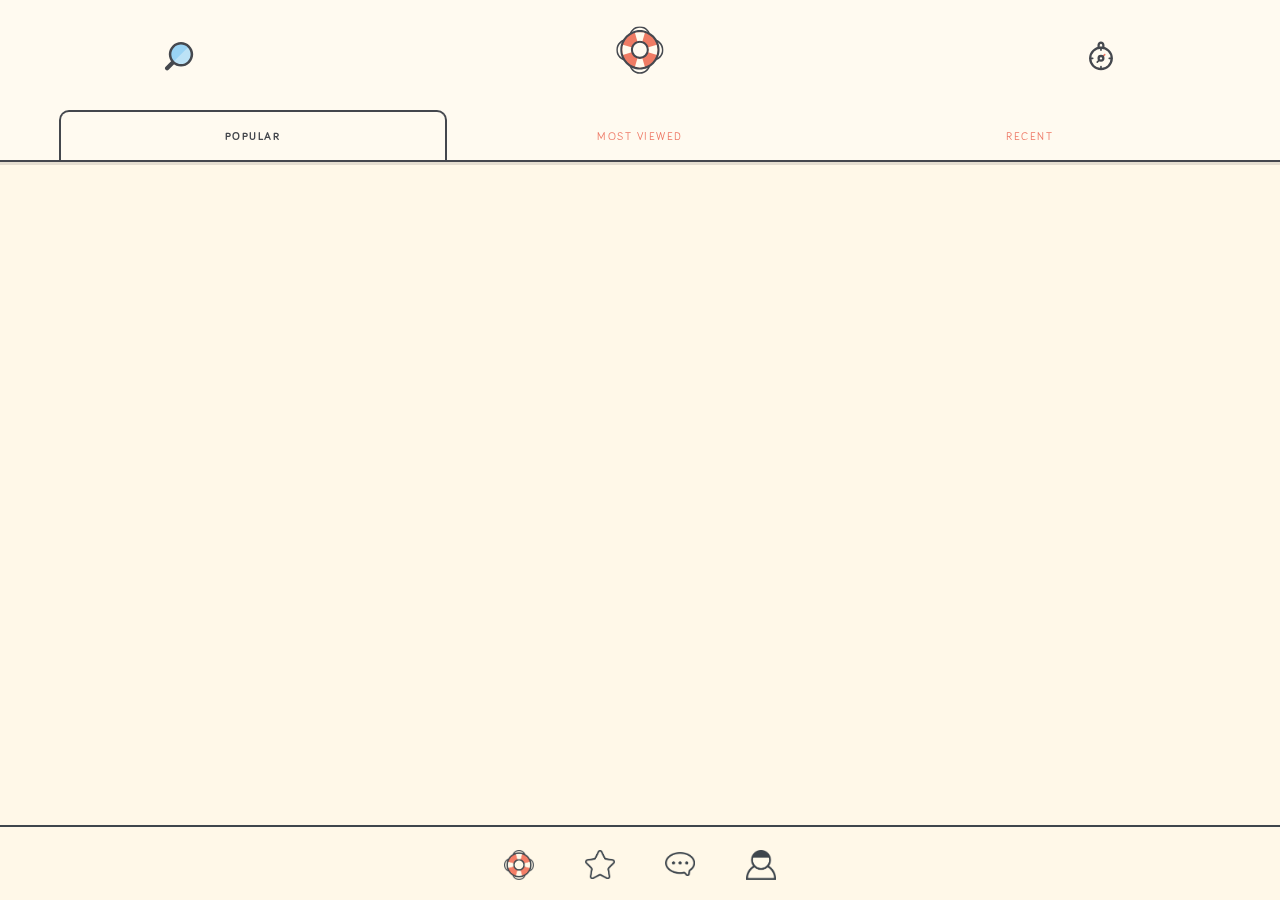
==== index.html @ 7cb40a80 "all" ====
<html>
    
    <head>
        <meta charset="utf-8">
        <meta http-equiv="X-UA-Compatible" content="IE=edge,chrome=1">
        <meta name="viewport" content="width=device-width, initial-scale=1">
        <meta name="apple-mobile-web-app-capable" content="yes">
        <meta name="mobile-web-app-capable" content="yes">
        <meta name="theme-color" content="#F9EACD">
        <title>SOSJobs - Home</title>
        <link rel="stylesheet" href="css/main.css">
        <link rel="stylesheet" href="css/index.css">
        <script src="http://code.jquery.com/jquery-1.11.2.min.js"></script>
        <script type="text/javascript">$(document).bind("mobileinit", function(){$.extend(  $.mobile , {autoInitializePage: false})});</script>
        <script src="http://code.jquery.com/mobile/1.4.5/jquery.mobile-1.4.5.min.js"></script>
        <script language="JavaScript" type="text/javascript" src="js/app.js"></script>
        <script language="JavaScript" type="text/javascript" src="js/home.js"></script>
        <link rel="icon" 
      type="image/png" 
      href="pics/logo.png">
        
    </head>
    <body>
        
        <header id="main_head">
            
            <nav class="main">

                <ul>
                    <li><a href=""><img src="pics/find.svg"></li>
                    <li><a href=""><img src="pics/logo.svg"></a></li>
                    <li><a href=""><img src="pics/compass.svg"></a>
                        <ul class="dropdown">
                            <li><a href="">Radius</a></li>
                            <li><a href="">Categorie</a></li>
                            <li><a href="">Bedrijf</a></li>
                        </ul>
                    </li>
                </ul>
            </nav>
            

            <nav class="tabs">
                    <ul>
                        <li><a href="" class="selected">POPULAR</a></li>
                        <li><a href="">MOST VIEWED</a></li>
                        <li><a href="">RECENT</a></li>
                    </ul>
            </nav>
        </header>
        
        
        
        <article class="feed">

            <form id="favourite_form" action="http://rachouanrejeb.be/sosjobs/api/insertFavourite" method="post">
                <input type="number" class="hide" name="vacancy_id" id="vacancy_id" value="0"/>
                <input type="number" class="hide" name="student_id" id="student_id" value="0"/>
            </form>

            <!--<section>

                <header class="red">
                    <a href="" class="info" id="1">
                        <img src="https://d13yacurqjgara.cloudfront.net/users/180760/avatars/normal/TEC---Dribble-Avatar-Red-01.png">
                        <div>
                            <h1>INTERACTIVE DESIGNER</h1>
                            <h2>London, UK</h2>
                        </div>
                        <span class="detail"></span>
                    </a>
                </header>

                <aside>
                    <header class="hide"><h1>vacancie options</h1></header>
                    <nav>
                        <header class="hide"><h1>vacancie navigation</h1></header>
                        <ul>
                            <li class="fav" id="1"><span class="hide">favorite</span></li>
                            <li class="share"><span class="hide">>share</span></li>
                            <li><span>APPLY</span></li>
                            <li class="delete"><span class="hide">>delete</span></li>
                        </ul>
                    </nav>
                    
                </aside>
                
            </section>
        
            <section>

                <header class="red">
                    <a href="" class="info">
                        <img src="https://d13yacurqjgara.cloudfront.net/users/761348/avatars/normal/879463c21f43696a38c83a2e29034b0e.png?1424166156">
                        <div>
                            <h1>INTERACTIVE DESIGNER</h1>
                            <h2>London, UK</h2>
                        </div>
                        <span class="detail"></span>
                    </a>
                </header>

                <aside>
                    <header class="hide"><h1>vacancie options</h1></header>
                    <nav>
                        <header class="hide"><h1>vacancie navigation</h1></header>
                        <ul>
                            <li class="fav"><span class="hide">favorite</span></li>
                            <li class="share"><span class="hide">>share</span></li>
                            <li><span>APPLY</span></li>
                            <li class="delete"><span class="hide">>delete</span></li>
                        </ul>
                    </nav>
                    
                </aside>
                
            </section>
        
            <section>

                <header class="red">
                    <a href="" class="info">
                        <img src="https://d13yacurqjgara.cloudfront.net/users/761348/avatars/normal/879463c21f43696a38c83a2e29034b0e.png?1424166156">
                        <div>
                            <h1>INTERACTIVE DESIGNER</h1>
                            <h2>London, UK</h2>
                        </div>
                        <span class="detail"></span>
                    </a>
                </header>

                <aside>
                    <header class="hide"><h1>vacancie options</h1></header>
                    <nav>
                        <header class="hide"><h1>vacancie navigation</h1></header>
                        <ul>
                            <li class="fav"><span class="hide">favorite</span></li>
                            <li class="share"><span class="hide">>share</span></li>
                            <li><span>APPLY</span></li>
                            <li class="delete"><span class="hide">>delete</span></li>
                        </ul>
                    </nav>
                    
                </aside>
                
            </section>
        

            <section>

                <header class="red">
                    <a href="" class="info">
                        <img src="https://d13yacurqjgara.cloudfront.net/users/761348/avatars/normal/879463c21f43696a38c83a2e29034b0e.png?1424166156">
                        <div>
                            <h1>INTERACTIVE DESIGNER</h1>
                            <h2>London, UK</h2>
                        </div>
                        <span class="detail"></span>
                    </a>
                </header>

                <aside>
                    <header class="hide"><h1>vacancie options</h1></header>
                    <nav>
                        <header class="hide"><h1>vacancie navigation</h1></header>
                        <ul>
                            <li class="fav"><span class="hide">favorite</span></li>
                            <li class="share"><span class="hide">>share</span></li>
                            <li><span>APPLY</span></li>
                            <li class="delete"><span class="hide">>delete</span></li>
                        </ul>
                    </nav>
                    
                </aside>
                
            </section>
        

            <section>

                <header class="red">
                    <a href="" class="info">
                        <img src="https://d13yacurqjgara.cloudfront.net/users/761348/avatars/normal/879463c21f43696a38c83a2e29034b0e.png?1424166156">
                        <div>
                            <h1>INTERACTIVE DESIGNER</h1>
                            <h2>London, UK</h2>
                        </div>
                        <span class="detail"></span>
                    </a>
                </header>

                <aside>
                    <header class="hide"><h1>vacancie options</h1></header>
                    <nav>
                        <header class="hide"><h1>vacancie navigation</h1></header>
                        <ul>
                            <li class="fav"><span class="hide">favorite</span></li>
                            <li class="share"><span class="hide">>share</span></li>
                            <li><span>APPLY</span></li>
                            <li class="delete"><span class="hide">>delete</span></li>
                        </ul>
                    </nav>
                    
                </aside>
                
            </section>


             <section>

                <header class="red">
                    <a href="" class="info">
                        <img src="https://d13yacurqjgara.cloudfront.net/users/761348/avatars/normal/879463c21f43696a38c83a2e29034b0e.png?1424166156">
                        <div>
                            <h1>INTERACTIVE DESIGNER</h1>
                            <h2>London, UK</h2>
                        </div>
                        <span class="detail"></span>
                    </a>
                </header>

                <aside>
                    <header class="hide"><h1>vacancie options</h1></header>
                    <nav>
                        <header class="hide"><h1>vacancie navigation</h1></header>
                        <ul>
                            <li class="fav"><span class="hide">favorite</span></li>
                            <li class="share"><span class="hide">>share</span></li>
                            <li><span>APPLY</span></li>
                            <li class="delete"><span class="hide">>delete</span></li>
                        </ul>
                    </nav>
                    
                </aside>
                
            </section>
        
            <section>

                <header class="red">
                    <a href="" class="info">
                        <img src="https://d13yacurqjgara.cloudfront.net/users/761348/avatars/normal/879463c21f43696a38c83a2e29034b0e.png?1424166156">
                        <div>
                            <h1>INTERACTIVE DESIGNER</h1>
                            <h2>London, UK</h2>
                        </div>
                        <span class="detail"></span>
                    </a>
                </header>

                <aside>
                    <header class="hide"><h1>vacancie options</h1></header>
                    <nav>
                        <header class="hide"><h1>vacancie navigation</h1></header>
                        <ul>
                            <li class="fav"><span class="hide">favorite</span></li>
                            <li class="share"><span class="hide">>share</span></li>
                            <li><span>APPLY</span></li>
                            <li class="delete"><span class="hide">>delete</span></li>
                        </ul>
                    </nav>
                    
                </aside>
                
            </section>
        
            <section>

                <header class="red">
                    <a href="" class="info">
                        <img src="https://d13yacurqjgara.cloudfront.net/users/761348/avatars/normal/879463c21f43696a38c83a2e29034b0e.png?1424166156">
                        <div>
                            <h1>INTERACTIVE DESIGNER</h1>
                            <h2>London, UK</h2>
                        </div>
                        <span class="detail"></span>
                    </a>
                </header>

                <aside>
                    <header class="hide"><h1>vacancie options</h1></header>
                    <nav>
                        <header class="hide"><h1>vacancie navigation</h1></header>
                        <ul>
                            <li class="fav"><span class="hide">favorite</span></li>
                            <li class="share"><span class="hide">>share</span></li>
                            <li><span>APPLY</span></li>
                            <li class="delete"><span class="hide">>delete</span></li>
                        </ul>
                    </nav>
                    
                </aside>
                
            </section>
        

            <section>

                <header class="red">
                    <a href="" class="info">
                        <img src="https://d13yacurqjgara.cloudfront.net/users/761348/avatars/normal/879463c21f43696a38c83a2e29034b0e.png?1424166156">
                        <div>
                            <h1>INTERACTIVE DESIGNER</h1>
                            <h2>London, UK</h2>
                        </div>
                        <span class="detail"></span>
                    </a>
                </header>

                <aside>
                    <header class="hide"><h1>vacancie options</h1></header>
                    <nav>
                        <header class="hide"><h1>vacancie navigation</h1></header>
                        <ul>
                            <li class="fav"><span class="hide">favorite</span></li>
                            <li class="share"><span class="hide">>share</span></li>
                            <li><span>APPLY</span></li>
                            <li class="delete"><span class="hide">>delete</span></li>
                        </ul>
                    </nav>
                    
                </aside>
                
            </section>
        

            <section>

                <header class="red">
                    <a href="" class="info">
                        <img src="https://d13yacurqjgara.cloudfront.net/users/761348/avatars/normal/879463c21f43696a38c83a2e29034b0e.png?1424166156">
                        <div>
                            <h1>INTERACTIVE DESIGNER</h1>
                            <h2>London, UK</h2>
                        </div>
                        <span class="detail"></span>
                    </a>
                </header>

                <aside>
                    <header class="hide"><h1>vacancie options</h1></header>
                    <nav>
                        <header class="hide"><h1>vacancie navigation</h1></header>
                        <ul>
                            <li class="fav"><span class="hide">favorite</span></li>
                            <li class="share"><span class="hide">>share</span></li>
                            <li><span>APPLY</span></li>
                            <li class="delete"><span class="hide">>delete</span></li>
                        </ul>
                    </nav>
                    
                </aside>
                
            </section>-->
        
            
        
        </article>


        <article class="detail close">
            <header class="red">

                <h1><span class="back"></span><span class="job">INTERACTIVE DESIGNER</span></h1>
                <h2 class="bedrijf">PARLIAMENT</h2>
            
                <img src="https://d13yacurqjgara.cloudfront.net/users/761348/avatars/normal/879463c21f43696a38c83a2e29034b0e.png?1424166156" class="profielfoto">
                <div class="jobinfo">
                    <p class="locatie">PDX, USA</p>
                    <p class="soort">STUDENT JOB</p>
                </div>
        </header>
        
        <aside>
            <div class="info">
                <h1>THE LOW DOWN</h1>
                <p>We zoeken naar een goeie Interactive Designer die zichzelf wilt bewijzen en samen met de anderen
                    rond zich het beste werk mogelijk wilt leveren.</p>
            </div>
        
        
            <nav>
                <ul>
                    <li><a href=""><img src= "pics/phone.svg" class="phone"></img></a></li>
                    <li><a href=""><img src= "pics/world.svg" class="phone"></img></a></li>
                    <li><a href=""><img src= "pics/message.svg" class="phone"></img></a></li>
                </ul>
            </nav>
        </aside>
        </article>
          
            
        <footer>
            <nav>
                <ul>
                    <li><a href="index.html" class="home selected"></a></li>
                    <li><a href="favorites.html" class="favorieten"></a></li>
                    <li><a href="chat.html" class="chat"></a></li>
                    <li><a href="register.html" class="profiel"></a></li>
                </ul>
            </nav>
        </footer>
            
        
    </body>
</html>
---- css/main.css ----
/* KLEURENPALET

BACKGROUND: #FFFAF0
ROOD: #EE7966
GROEN: #82BD8B
ZWART: #3f464c

*/

*{
    margin: 0;
    padding: 0;
    -webkit-touch-callout:none;
    -webkit-user-select:none;
    -khtml-user-select:none;
    -moz-user-select:none;
    -ms-user-select:none;
    user-select:none;
    -webkit-tap-highlight-color:rgba(0,0,0,0);
}
.hide{
    display: none;
}
.color0{
    background-color: #EE7966;
}
.color1{
    background-color: #8AC9BA;
}
.color2{
    background-color: #75B588;
}
.color3{
    background-color: #F28B66;
}
.color4{
    background-color: #6197D0;
}
.color5{
    background-color: #9F72B7;
}
.color6{
    background-color: #E97696;
}
.color7{
    background-color: #E9BA76;
}
.color8{
    background-color: #D05472;
}
.color9{
    background-color: #5B996E;
}

header#main_head{
    position: fixed;
    width: 100%;
    background-color: #FFFAF0;
    left: 0;
    top: 0;

    -webkit-transition: all .2s ease-in-out;
    -moz-transition: all .2s ease-in-out;
    -ms-transition: all .2s ease-in-out;
    -o-transition: all .2s ease-in-out;
    transition: all .2s ease-in-out;

    -webkit-box-shadow: 0 3px 0 0 rgba(0,0,0,.1);
    box-shadow: 0 3px 0 0 rgba(0,0,0,.1);

}
header#main_head.close{
    top: -100;
}
header#main_head nav.main{
    width: 90%;
    padding: 0 5%; 
    height: 100px;

}
header#main_head nav.main ul{
    width: 100%;
    float: left;
    height: 75px;
    margin-top: 15px;
    text-align: center;
}
header#main_head nav.main ul li{

    display: block;
    float: left;
    width: 50%;
    padding: 0 5%;
    height: 75px;
    text-align: center;
    line-height: 75px;
}
header#main_head nav.main ul li:first-child{
    width: 10%;
    height: 50px;
    margin-top: 16px;
}
header#main_head nav.main ul li:last-child{
    width: 10%;
    height: 50px;
    margin-top: 16px;
}
header#main_head nav.main ul li a{
    display: block;
    width: 100%;
    height: 100%;
    text-align: center;
}
header#main_head nav.main ul li img{
    margin-top: 10px;
    height: 50px;
}
header#main_head nav.main ul li:first-child img{
    height: 30px;
}
header#main_head nav.main ul li:last-child img{
    height: 30px;
}

@font-face {
    font-family: "Bariol_Regular";
    src: url(../fonts/Bariol_Regular.otf);
    font-weight: normal;
}

@font-face {
    font-family: "Bariol_Bold";
    src: url(../fonts/Bariol-Bold.otf);
    font-weight: normal;
}

@font-face {
    font-family: "Bariol_Light";
    src: url(../fonts/Bariol-Light.otf);
    font-weight: normal;
}



html, body{
    font-family: Bariol_Regular, sans-serif;
    letter-spacing: 1.5;
}

body{
    background-color: #FFF8E8;
}


footer nav{
    
    border-top: 2px;
    border-top-color: #3f464c;
    border-top-style: solid;
    background-color: #FFF8E8;
    position: fixed;
    width: 100%;
    text-align: center;
    height: 75px;
    top: 100%;
    margin-top: -75px;


    -webkit-transition: all .2s ease-in-out;
    -moz-transition: all .2s ease-in-out;
    -ms-transition: all .2s ease-in-out;
    -o-transition: all .2s ease-in-out;
    transition: all .2s ease-in-out;
    
}
footer nav.close{
    margin-top: 0px;
}

footer nav ul{
    float: left;
    width: 100%;
    text-align: center;
    height: 75px;
    
}

footer nav ul li{
    display: inline-block;
    width: 75px;
    height: 75px;
    
}

footer nav ul li a{
    display: block;
    float: left;
    width: 100%;
    height: 100%;
    background-size: 30px auto;
    display: inline-block;
    background-repeat: no-repeat;
    background-position: center;
}

.home.selected{
    background-image: url(../imgs/logo.png);
}

.favorieten.selected{
    background-image: url(../imgs/favorieten.png);
}

.chat.selected{
    background-image: url(../imgs/chat.png);
}

.profiel.selected{
    background-image: url(../imgs/profiel.png);
}

.home{
    background-image: url(../imgs/logo-kleurloos.png);
}

.favorieten{
    background-image: url(../imgs/favorieten-kleurloos-beter.png);
}

.chat{
    background-image: url(../imgs/chat-kleurloos.png);
}

.profiel{
    background-image: url(../imgs/profiel-kleurloos.png);
}

@media only screen and (max-width: 330px){
    footer nav ul li{
        width: 50px;
        height: 50px;
    } 
    
    footer nav ul{
        height: 50px;
    }
    
    footer nav{
        height: 50px;
        margin-top: -50px;
    }
}
---- css/index.css ----
header#main_head nav.main ul li a {
height: auto;
}

header#main_head nav.main ul li ul.dropdown {
    position: absolute;
    left: -9999px;
}

header#main_head nav.main ul li:hover ul.dropdown {
    left: -50px;
    top: -5px;
}

header#main_head nav.main ul li ul.dropdown li {
    float: left;
    width: 90px;
    height: 40px;
    z-index: 5;
    margin-top: 0;
    padding-left: 10px;
    text-align: left;
    background-color: #FFFAF0;
    border: 2px solid #44474D;
    line-height: 40px;
    color: #44474D;
}

header#main_head nav.main ul li ul.dropdown li a {
    text-decoration: none;
    text-align: left;
    color: #44474D;
}

header#main_head nav.main ul li ul.dropdown li a:hover {
    color: #EE7966;
}

header#main_head nav.main ul li ul.dropdown li:first-child {
    border-top-left-radius: 5px;
    border-top-right-radius: 5px;
    border-bottom: 1px solid #44474D;
}

header#main_head nav.main ul li ul.dropdown li:last-child {
    border-bottom-left-radius: 5px;
    border-bottom-right-radius: 5px;
    border-top: 1px solid #44474D;
}

header#main_head nav.main ul li ul.dropdown li:hover {
    
}

header#main_head nav.main ul li:last-child {
    height: 0px;
    position: relative;
}

header#main_head nav.tabs{
    width: 100%;
    height: 50px;
    margin-top: 10px;
    border-bottom:2px solid #44474D;

}
header#main_head nav.tabs ul{

    text-align: center;

}
header#main_head nav.tabs ul li{
    display: inline-block;
    width: 30%;
    height: 50px;
    line-height: 50px;
}

header#main_head nav.tabs ul li a{
    
    display: block;
    width: 100%;
    height: 100%;
    font-size: .7em;
    border-radius: 10px 10px 0 0;
    text-decoration: none;
    color: #EE7966;
}
header#main_head nav.tabs ul li a.selected{

    border-top:2px solid #44474D;
    border-left:2px solid #44474D;
    border-right:2px solid #44474D;
    color: #44474D;
    font-family: Bariol_Bold;
}



article.feed{
    
    z-index: -9999;
    float: left;
    width: 90%;
    padding: 170px 5% 70px 5%;
    font-family: Bariol_Regular;
}

article.feed section{
    
    float: left;
    width: 100%;
    height: auto;
    border:2px solid #44474D;
    border-radius: 10px;
    overflow: hidden;
    margin: 10px 0;

    -webkit-box-shadow: 0px 5px 0 0 rgba(0,0,0,.1);
    box-shadow: 0px 5px 0 0 rgba(0,0,0,.1);
}

article.feed section header{
    
    float: left;
    width: 100%;
    height: 100px;
}
article.feed section header a{

    display: block;
    float: left;
    width: 90%;
    padding: 0 5%;
    height: 100%;
    color: white;
    text-decoration: none;
}
article.feed section header a img{
    height: 40px;
    margin-top: 30px;
    float: left;
    border-radius: 50%;
    border: 2px solid #FFFAF0;
}
article.feed section header div{
    float: left;
    width: 55%;
    padding: 35px 5%;
}
article.feed section header .detail{
    float: right;
    width: 40px;
    height: 100px;
    background-image: url(../pics/pijltje.svg);
    background-repeat: no-repeat;
    background-position: center;
    background-size: 20px;
}
article.feed section header a h1{
    width: 100%;
    float: left;
    font-size: .8em;
    font-weight: bold;

    overflow: hidden;
    text-overflow: ellipsis;
    -o-text-overflow: ellipsis;
    white-space: nowrap;
}
article.feed section header a h2{
    float: left;
    width: 90%;
    margin-top: 10px;
    padding: 2.5px 25px;
    font-size: .7em;
    font-weight: normal;
    background-image: url(../pics/location.svg);
    background-repeat: no-repeat;
    background-size: contain;
    background-position: center left;
}

article.feed section aside{
    float: left;
    width: 100%;
    height: 60px;
}
article.feed section aside nav{
    
    float: left;
    width: 100%;
    height: 100%;

}
article.feed section aside nav ul li{

    display: block;
    float: left;
    width: 25%;
    height: 60px;
    cursor: pointer;
    font-size: .8em;
    text-align: center;
    line-height: 60px;
    background-size: 25px;
    background-repeat: no-repeat;
    background-position: center;

}

article.feed section aside nav ul li.fav{

    background-image: url(../pics/star.svg);
}
article.feed section aside nav ul li.share{

    background-image: url(../pics/share.svg);
    background-size: 17px;
}
article.feed section aside nav ul li.delete{

    background-image: url(../pics/delete.svg);
}






article.detail{
    position: fixed;
    z-index: 9999;
    left: -2px;
    top: 0;
    width: 100%;
    height: 100%;
    overflow-y:scroll; 
    background-color: #FFFAF0;
    border-left: 2px solid #44474D;

     -webkit-transition: all .3s ease-out;
    -moz-transition: all .3s ease-out;
    -ms-transition: all .3s ease-out;
    -o-transition: all .3s ease-out;
    transition: all .3s ease-out;
}

article.detail.close{
    left: 100%;
}

article.detail header{
    

    float: left;
    width: 90%;
    padding: 5%;
    text-align: center;
    color: #FFFAF0;
    border-bottom: 2px solid #44474D;


}

article.detail header h1{
    
    position: relative;
    margin: 0 auto;
    width: 90%;
    height: auto;
    margin: 20px auto;
    text-align: center;
    font-size: 1em;
    text-transform: uppercase;

}

article.detail header h1 span.back{
    
    position: absolute;
    height: 35px;
    width: 35px;
    top: 50%;
    left: 0;
    margin-top: -17.5px;
    cursor: pointer;

    background-image: url(../pics/back-arrow.svg);
    background-position: center;
    background-size: 25px;
    background-repeat: no-repeat;

    
}

article.detail header h2{
    
    float: left;
    width: 90%;
    padding: 5%;
    text-align: center;
    font-size: .8em;

}

article.detail header img{
    margin: 20px 0;
    height: 75px;
    border: 3px solid #FFFAF0;
    border-radius: 50%;
}

article.detail .jobinfo{
    
    float: left;
    width: 80%;
    padding: 10%;
    font-size: 1em;
    

}
article.detail .jobinfo p{
    float: left;
    display: block;
    padding: 0px 0px 0px 30px;
    text-align: right;
    background-image: url(../pics/location.svg);
    background-repeat: no-repeat;
    background-size: 15px;
    background-position: center left;
}

article.detail aside .info{
    
    float: left;
    width: 80%;
    padding: 10%;
    

}
article.detail .info h1{

    font-family: Bariol_Bold;
    font-size: 1.2em;
}
article.detail .info p{
    
    margin-top: 20px;
    font-size: .8em;
}

article.detail aside nav{
    
    float: left;
    width: 100%;
    text-align: center;
    

}
article.detail aside nav ul li{
    display: inline-block;
    width: 25%;
    height: 35px;
    text-align: center;
}
article.detail aside nav ul li img{
    height: 100%;
}

article.detail .jobinfo p:last-child{
    
    float: right;
}

.red{
    background-color: #EE7966;
}

.green{
    background-color: #82BD8B;
}

.blue{
    background-color: #8BCBC4;
}
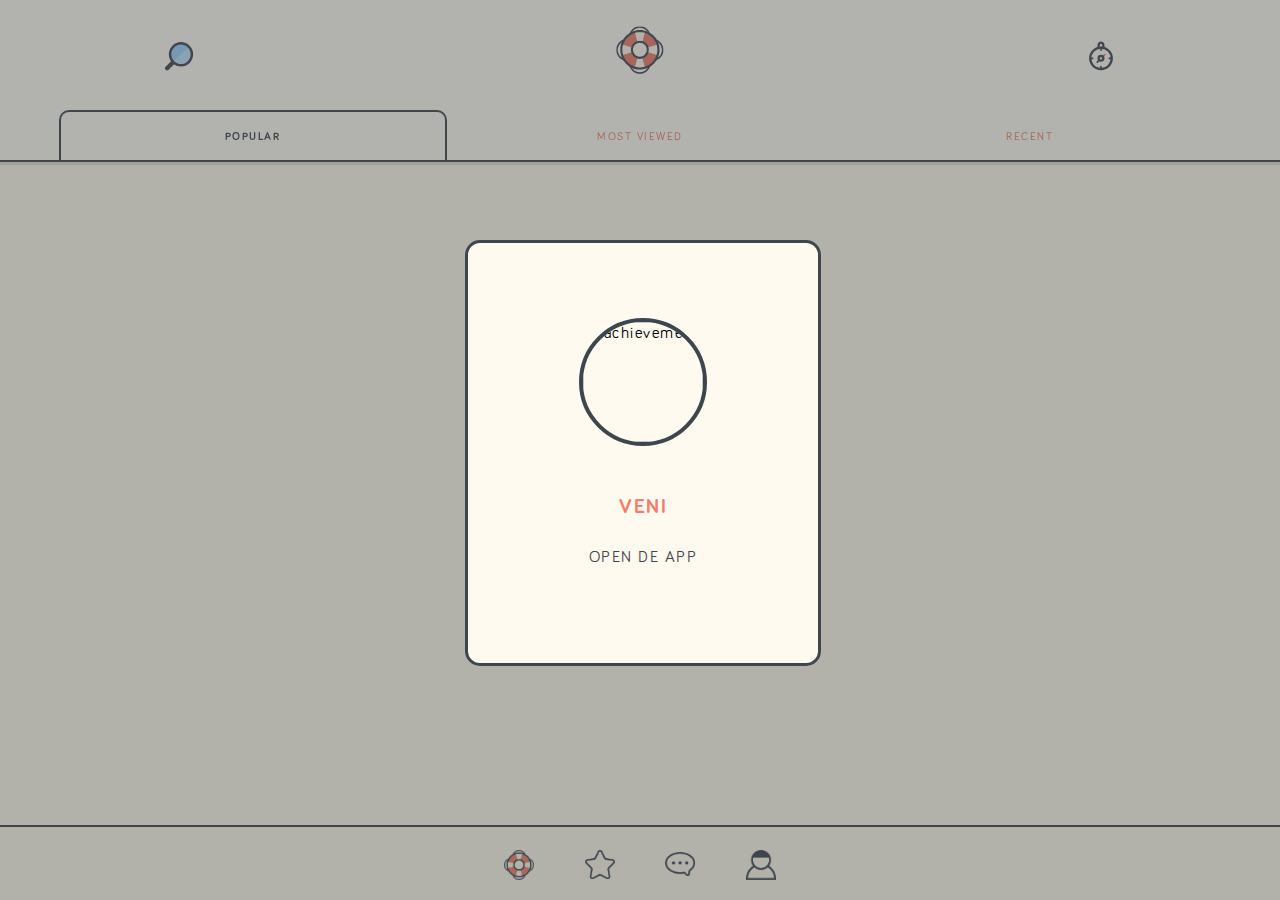
==== commit e9ad33e6: "efagegver" ====
--- a/index.html
+++ b/index.html
@@ -3,7 +3,7 @@
     <head>
         <meta charset="utf-8">
         <meta http-equiv="X-UA-Compatible" content="IE=edge,chrome=1">
-        <meta name="viewport" content="width=device-width, initial-scale=1">
+        <meta name="viewport" content="user-scalable=no, initial-scale=1, maximum-scale=1, minimum-scale=1, width=device-width, height=device-height, target-densitydpi=device-dpi" />
         <meta name="apple-mobile-web-app-capable" content="yes">
         <meta name="mobile-web-app-capable" content="yes">
         <meta name="theme-color" content="#F9EACD">
@@ -15,9 +15,11 @@
         <script src="http://code.jquery.com/mobile/1.4.5/jquery.mobile-1.4.5.min.js"></script>
         <script language="JavaScript" type="text/javascript" src="js/app.js"></script>
         <script language="JavaScript" type="text/javascript" src="js/home.js"></script>
+        <script type="text/javascript" src="phonegap.js"></script>
         <link rel="icon" 
       type="image/png" 
       href="pics/logo.png">
+        <meta name="format-detection" content="telephone=no" />
         
     </head>
     <body>
@@ -400,6 +402,23 @@
                 </ul>
             </nav>
         </footer>
+
+        <article class="achievement_container">
+
+            <section class="achievement">
+                
+                <img src="pics/achievements/veni-unlocked.svg" alt="achievement">
+                
+                <header>
+                    <h1>VENI</h1>
+                    <p>Open de app</p>
+                </header>
+
+                <a href=""><span class="hide">close</span></a>
+
+            </section>
+            
+        </article>
             
         
     </body>
--- a/css/main.css
+++ b/css/main.css
@@ -52,6 +52,52 @@
     background-color: #5B996E;
 }
 
+article.achievement_container{
+    position: fixed;
+    z-index: 9999;
+    background-color: rgba(62,70,77,.4);
+    width: 100%;
+    height: 100%;
+}
+
+article.achievement_container section{
+    position: fixed;
+    width: 350px;
+    left: 50%;
+    margin-left: -175px;
+    height: 420px;
+    top: 50%;
+    margin-top: -210px;
+    background-color: #FFFAF0;
+    border: 3px solid rgba(63,70,77,1);
+    border-radius: 15px;
+    text-align: center;
+}
+
+article.achievement_container section img{
+    
+    height: 120px;
+    margin: 75px 0 50px 0;
+    border-radius: 50%;
+    border: 4px solid rgba(62,70,77,1);
+}
+
+article.achievement_container section h1{
+
+    font-size: 1.3em;
+    font-family: Bariol_Bold;
+    margin-bottom: 30px;
+    color: rgba(242,126,107,1);
+    text-transform: uppercase;
+}
+
+article.achievement_container section p{
+
+    font-size: 1em;
+    color: rgba(63,70,77,1);
+    text-transform: uppercase;
+}
+
 header#main_head{
     position: fixed;
     width: 100%;
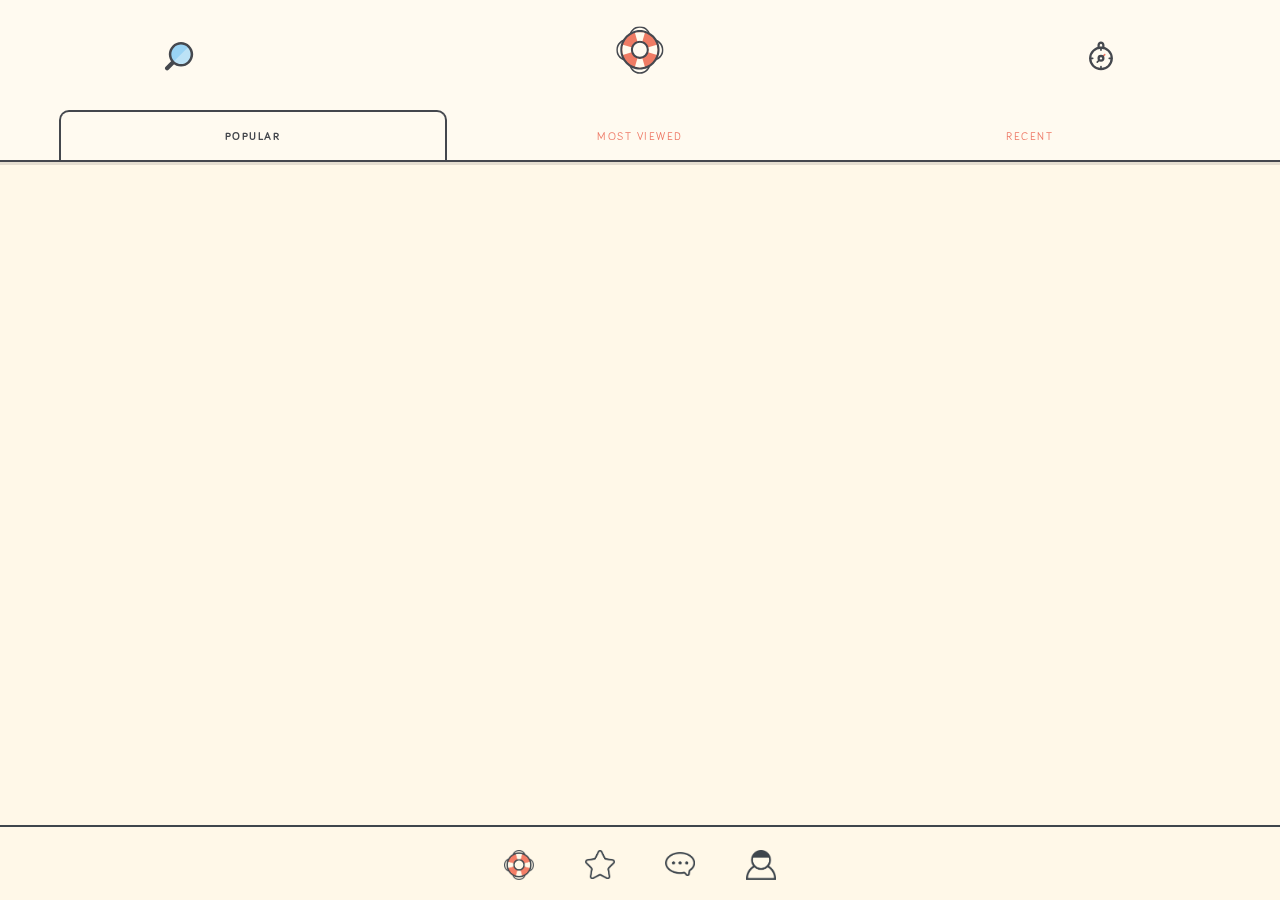
==== commit 18c9aff5: "wollah" ====
--- a/index.html
+++ b/index.html
@@ -398,7 +398,7 @@
                     <li><a href="index.html" class="home selected"></a></li>
                     <li><a href="favorites.html" class="favorieten"></a></li>
                     <li><a href="chat.html" class="chat"></a></li>
-                    <li><a href="register.html" class="profiel"></a></li>
+                    <li><a href="login.html" class="profiel"></a></li>
                 </ul>
             </nav>
         </footer>
@@ -414,7 +414,7 @@
                     <p>Open de app</p>
                 </header>
 
-                <a href=""><span class="hide">close</span></a>
+                <a href="" class="close"><span class="hide">close</span></a>
 
             </section>
             
--- a/css/main.css
+++ b/css/main.css
@@ -55,13 +55,14 @@
 article.achievement_container{
     position: fixed;
     z-index: 9999;
-    background-color: rgba(62,70,77,.4);
+    background-color: rgba(62,70,77,.6);
     width: 100%;
     height: 100%;
+    display: none;
 }
 
 article.achievement_container section{
-    position: fixed;
+    position: relative;
     width: 350px;
     left: 50%;
     margin-left: -175px;
@@ -72,7 +73,22 @@
     border: 3px solid rgba(63,70,77,1);
     border-radius: 15px;
     text-align: center;
-}
+    opacity: 0;
+    
+    -webkit-transition: all .2s ease-in-out;
+    -moz-transition: all .2s ease-in-out;
+    -ms-transition: all .2s ease-in-out;
+    -o-transition: all .2s ease-in-out;
+    transition: all .2s ease-in-out;
+    
+}
+article.achievement_container.open{
+    display: block;
+}
+article.achievement_container.open section{
+    opacity: 1;
+}
+
 
 article.achievement_container section img{
     
@@ -80,6 +96,21 @@
     margin: 75px 0 50px 0;
     border-radius: 50%;
     border: 4px solid rgba(62,70,77,1);
+}
+
+article.achievement_container section a{
+
+    position: absolute;
+    display: block;
+    top: 5%;
+    left: 95%;
+    margin-left: -25px;
+    width: 25px;
+    height: 25px;
+    background-image: url(../pics/cross.svg);
+    background-repeat: no-repeat;
+    background-position: center;
+    background-size: contain;
 }
 
 article.achievement_container section h1{
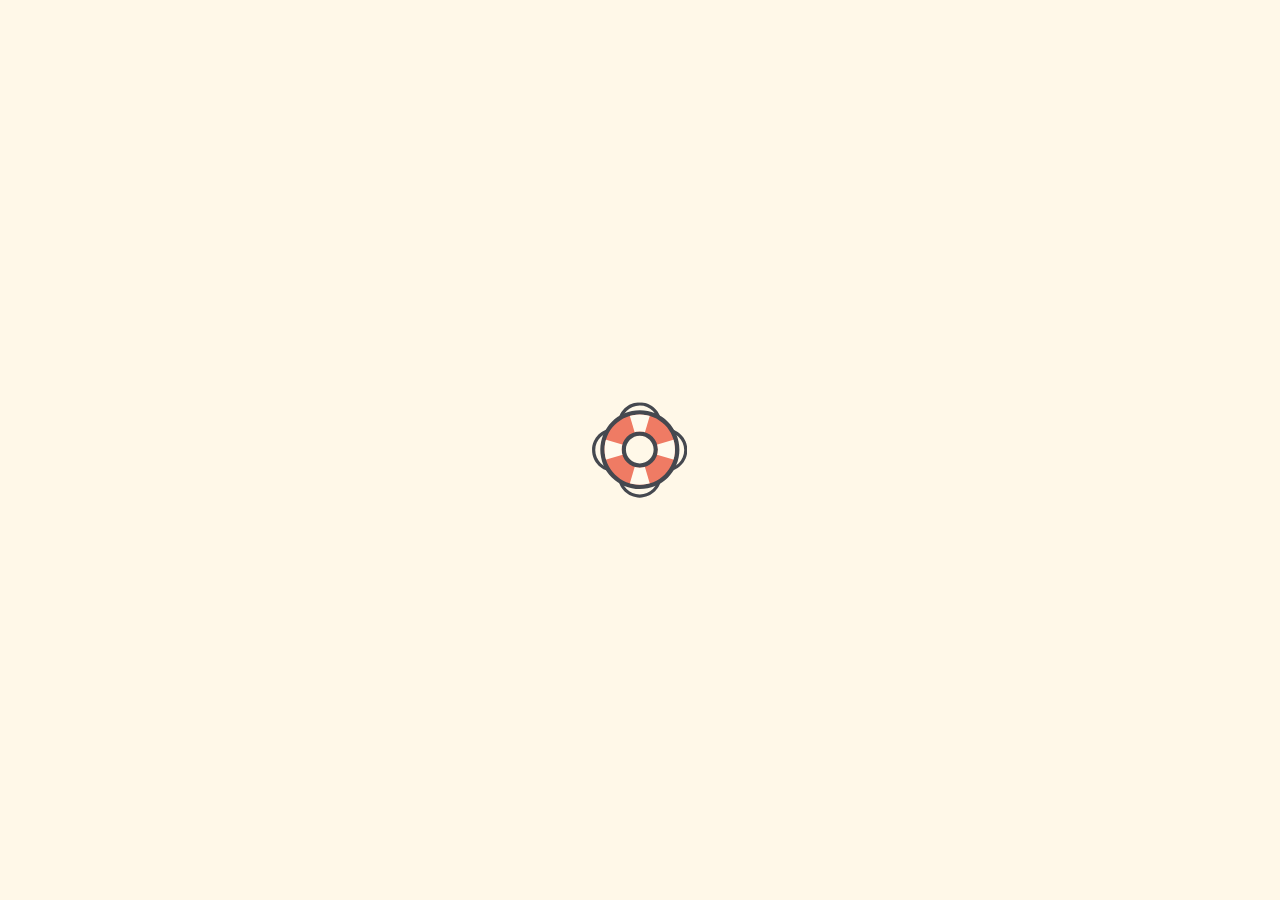
==== commit 369c8d2b: "lw.ehFK.EW" ====
--- a/index.html
+++ b/index.html
@@ -3,12 +3,13 @@
     <head>
         <meta charset="utf-8">
         <meta http-equiv="X-UA-Compatible" content="IE=edge,chrome=1">
-        <meta name="viewport" content="user-scalable=no, initial-scale=1, maximum-scale=1, minimum-scale=1, width=device-width, height=device-height, target-densitydpi=device-dpi" />
+        <meta name="viewport" content="width=device-width, initial-scale=1">
         <meta name="apple-mobile-web-app-capable" content="yes">
         <meta name="mobile-web-app-capable" content="yes">
         <meta name="theme-color" content="#F9EACD">
         <title>SOSJobs - Home</title>
         <link rel="stylesheet" href="css/main.css">
+        <link rel="stylesheet" type="text/css" href="css/animate.css">
         <link rel="stylesheet" href="css/index.css">
         <script src="http://code.jquery.com/jquery-1.11.2.min.js"></script>
         <script type="text/javascript">$(document).bind("mobileinit", function(){$.extend(  $.mobile , {autoInitializePage: false})});</script>
@@ -60,7 +61,7 @@
                 <input type="number" class="hide" name="student_id" id="student_id" value="0"/>
             </form>
 
-            <!--<section>
+            <section>
 
                 <header class="red">
                     <a href="" class="info" id="1">
@@ -88,6 +89,7 @@
                 </aside>
                 
             </section>
+            <!--
         
             <section>
 
@@ -419,6 +421,11 @@
             </section>
             
         </article>
+
+
+        <article class="preloader">
+            <section></section>
+        </article>
             
         
     </body>
--- a/css/main.css
+++ b/css/main.css
@@ -50,6 +50,32 @@
 }
 .color9{
     background-color: #5B996E;
+}
+
+article.preloader{
+    position: fixed;
+    z-index: 9998;
+    width: 100%;
+    height: 100%;
+    background-color: #FFF8E8;
+}
+article.preloader section{
+    position: fixed;
+    left: 50%;
+    top: 50%;
+    margin-left: -50px;
+    margin-top: -50px;
+    width: 100px;
+    height: 100px;
+    background-image: url(../pics/logo.svg);
+    background-repeat: no-repeat;
+    background-size: cover;
+    background-position: center;
+    
+    -webkit-animation: logo_inside 2s linear infinite;
+    -moz-animation: logo_inside 2s linear infinite;
+    -ms-animation: logo_inside 2s linear infinite;
+    animation: logo_inside 2s linear infinite;
 }
 
 article.achievement_container{
@@ -312,18 +338,75 @@
     background-image: url(../imgs/profiel-kleurloos.png);
 }
 
-@media only screen and (max-width: 330px){
-    footer nav ul li{
-        width: 50px;
-        height: 50px;
-    } 
-    
-    footer nav ul{
-        height: 50px;
-    }
-    
-    footer nav{
-        height: 50px;
-        margin-top: -50px;
-    }
-}+
+@keyframes logo_inside {
+    0% {
+        -moz-transform: rotate(0deg);
+        -webkit-transform: rotate(0deg);
+        -o-transform: rotate(0deg);
+        -ms-transform: rotate(0deg);
+        transform: rotate(0deg);
+    }
+    100% {
+        -moz-transform: rotate(360deg);
+        -webkit-transform: rotate(360deg);
+        -o-transform: rotate(360deg);
+        -ms-transform: rotate(360deg);
+        transform: rotate(360deg);
+    }
+}
+@-moz-keyframes logo_inside {
+    0% {
+        -moz-transform: rotate(0deg);
+        -webkit-transform: rotate(0deg);
+        -o-transform: rotate(0deg);
+        -ms-transform: rotate(0deg);
+        transform: rotate(0deg);
+    }
+    100% {
+        -moz-transform: rotate(360deg);
+        -webkit-transform: rotate(360deg);
+        -o-transform: rotate(360deg);
+        -ms-transform: rotate(360deg);
+        transform: rotate(360deg);
+    }
+}
+@-webkit-keyframes logo_inside {
+    0% {
+        -moz-transform: rotate(0deg);
+        -webkit-transform: rotate(0deg);
+        -o-transform: rotate(0deg);
+        -ms-transform: rotate(0deg);
+        transform: rotate(0deg);
+    }
+    100% {
+        -moz-transform: rotate(360deg);
+        -webkit-transform: rotate(360deg);
+        -o-transform: rotate(360deg);
+        -ms-transform: rotate(360deg);
+        transform: rotate(360deg);
+    }
+}
+@-ms-keyframes logo_inside {
+    0% {
+        -moz-transform: rotate(0deg);
+        -webkit-transform: rotate(0deg);
+        -o-transform: rotate(0deg);
+        -ms-transform: rotate(0deg);
+        transform: rotate(0deg);
+    }
+    100% {
+        -moz-transform: rotate(360deg);
+        -webkit-transform: rotate(360deg);
+        -o-transform: rotate(360deg);
+        -ms-transform: rotate(360deg);
+        transform: rotate(360deg);
+    }
+}
+
+
+
+
+
+
+
--- a/css/index.css
+++ b/css/index.css
@@ -205,11 +205,25 @@
     line-height: 60px;
     background-size: 25px;
     background-repeat: no-repeat;
-    background-position: center;
+    background-position: center center;
 
 }
 
 article.feed section aside nav ul li.fav{
+
+    background-image: url(../pics/star_empty.svg);
+
+    -ms-transform-origin: center center; /* IE 9 */
+    -webkit-transform-origin: center center; /* Chrome, Safari, Opera */
+    transform-origin: center center;
+
+     -webkit-transition: all .2s ease-out;
+    -moz-transition: all .2s ease-out;
+    -ms-transition: all .2s ease-out;
+    -o-transition: all .2s ease-out;
+    transition: all .2s ease-out;
+}
+article.feed section aside nav ul li.fav.checked{
 
     background-image: url(../pics/star.svg);
 }
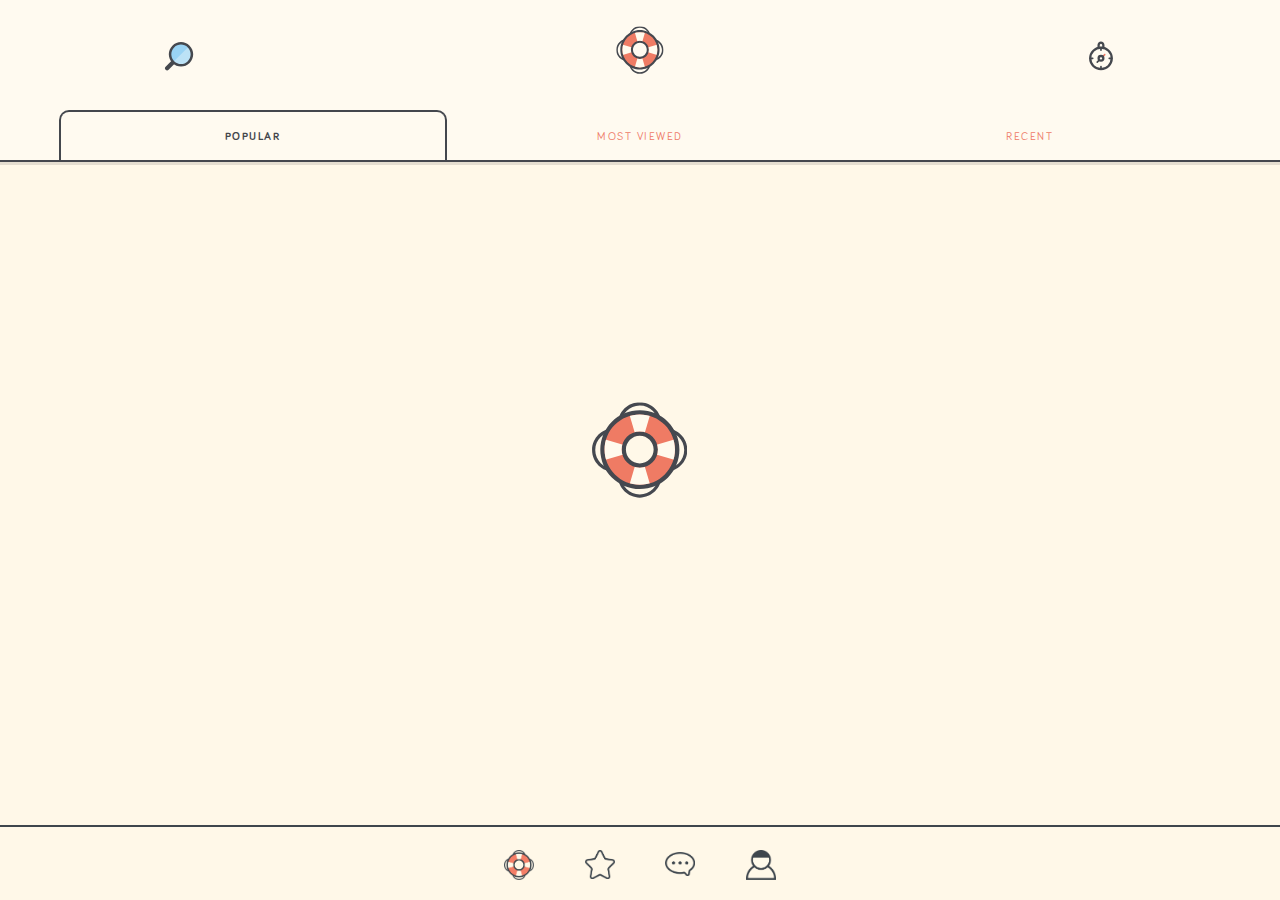
==== commit 35798be3: "LIWYeCFHJKWLEcn" ====
--- a/index.html
+++ b/index.html
@@ -60,307 +60,8 @@
                 <input type="number" class="hide" name="vacancy_id" id="vacancy_id" value="0"/>
                 <input type="number" class="hide" name="student_id" id="student_id" value="0"/>
             </form>
-
-            <section>
-
-                <header class="red">
-                    <a href="" class="info" id="1">
-                        <img src="https://d13yacurqjgara.cloudfront.net/users/180760/avatars/normal/TEC---Dribble-Avatar-Red-01.png">
-                        <div>
-                            <h1>INTERACTIVE DESIGNER</h1>
-                            <h2>London, UK</h2>
-                        </div>
-                        <span class="detail"></span>
-                    </a>
-                </header>
-
-                <aside>
-                    <header class="hide"><h1>vacancie options</h1></header>
-                    <nav>
-                        <header class="hide"><h1>vacancie navigation</h1></header>
-                        <ul>
-                            <li class="fav" id="1"><span class="hide">favorite</span></li>
-                            <li class="share"><span class="hide">>share</span></li>
-                            <li><span>APPLY</span></li>
-                            <li class="delete"><span class="hide">>delete</span></li>
-                        </ul>
-                    </nav>
-                    
-                </aside>
-                
-            </section>
-            <!--
-        
-            <section>
-
-                <header class="red">
-                    <a href="" class="info">
-                        <img src="https://d13yacurqjgara.cloudfront.net/users/761348/avatars/normal/879463c21f43696a38c83a2e29034b0e.png?1424166156">
-                        <div>
-                            <h1>INTERACTIVE DESIGNER</h1>
-                            <h2>London, UK</h2>
-                        </div>
-                        <span class="detail"></span>
-                    </a>
-                </header>
-
-                <aside>
-                    <header class="hide"><h1>vacancie options</h1></header>
-                    <nav>
-                        <header class="hide"><h1>vacancie navigation</h1></header>
-                        <ul>
-                            <li class="fav"><span class="hide">favorite</span></li>
-                            <li class="share"><span class="hide">>share</span></li>
-                            <li><span>APPLY</span></li>
-                            <li class="delete"><span class="hide">>delete</span></li>
-                        </ul>
-                    </nav>
-                    
-                </aside>
-                
-            </section>
-        
-            <section>
-
-                <header class="red">
-                    <a href="" class="info">
-                        <img src="https://d13yacurqjgara.cloudfront.net/users/761348/avatars/normal/879463c21f43696a38c83a2e29034b0e.png?1424166156">
-                        <div>
-                            <h1>INTERACTIVE DESIGNER</h1>
-                            <h2>London, UK</h2>
-                        </div>
-                        <span class="detail"></span>
-                    </a>
-                </header>
-
-                <aside>
-                    <header class="hide"><h1>vacancie options</h1></header>
-                    <nav>
-                        <header class="hide"><h1>vacancie navigation</h1></header>
-                        <ul>
-                            <li class="fav"><span class="hide">favorite</span></li>
-                            <li class="share"><span class="hide">>share</span></li>
-                            <li><span>APPLY</span></li>
-                            <li class="delete"><span class="hide">>delete</span></li>
-                        </ul>
-                    </nav>
-                    
-                </aside>
-                
-            </section>
-        
-
-            <section>
-
-                <header class="red">
-                    <a href="" class="info">
-                        <img src="https://d13yacurqjgara.cloudfront.net/users/761348/avatars/normal/879463c21f43696a38c83a2e29034b0e.png?1424166156">
-                        <div>
-                            <h1>INTERACTIVE DESIGNER</h1>
-                            <h2>London, UK</h2>
-                        </div>
-                        <span class="detail"></span>
-                    </a>
-                </header>
-
-                <aside>
-                    <header class="hide"><h1>vacancie options</h1></header>
-                    <nav>
-                        <header class="hide"><h1>vacancie navigation</h1></header>
-                        <ul>
-                            <li class="fav"><span class="hide">favorite</span></li>
-                            <li class="share"><span class="hide">>share</span></li>
-                            <li><span>APPLY</span></li>
-                            <li class="delete"><span class="hide">>delete</span></li>
-                        </ul>
-                    </nav>
-                    
-                </aside>
-                
-            </section>
-        
-
-            <section>
-
-                <header class="red">
-                    <a href="" class="info">
-                        <img src="https://d13yacurqjgara.cloudfront.net/users/761348/avatars/normal/879463c21f43696a38c83a2e29034b0e.png?1424166156">
-                        <div>
-                            <h1>INTERACTIVE DESIGNER</h1>
-                            <h2>London, UK</h2>
-                        </div>
-                        <span class="detail"></span>
-                    </a>
-                </header>
-
-                <aside>
-                    <header class="hide"><h1>vacancie options</h1></header>
-                    <nav>
-                        <header class="hide"><h1>vacancie navigation</h1></header>
-                        <ul>
-                            <li class="fav"><span class="hide">favorite</span></li>
-                            <li class="share"><span class="hide">>share</span></li>
-                            <li><span>APPLY</span></li>
-                            <li class="delete"><span class="hide">>delete</span></li>
-                        </ul>
-                    </nav>
-                    
-                </aside>
-                
-            </section>
-
-
-             <section>
-
-                <header class="red">
-                    <a href="" class="info">
-                        <img src="https://d13yacurqjgara.cloudfront.net/users/761348/avatars/normal/879463c21f43696a38c83a2e29034b0e.png?1424166156">
-                        <div>
-                            <h1>INTERACTIVE DESIGNER</h1>
-                            <h2>London, UK</h2>
-                        </div>
-                        <span class="detail"></span>
-                    </a>
-                </header>
-
-                <aside>
-                    <header class="hide"><h1>vacancie options</h1></header>
-                    <nav>
-                        <header class="hide"><h1>vacancie navigation</h1></header>
-                        <ul>
-                            <li class="fav"><span class="hide">favorite</span></li>
-                            <li class="share"><span class="hide">>share</span></li>
-                            <li><span>APPLY</span></li>
-                            <li class="delete"><span class="hide">>delete</span></li>
-                        </ul>
-                    </nav>
-                    
-                </aside>
-                
-            </section>
-        
-            <section>
-
-                <header class="red">
-                    <a href="" class="info">
-                        <img src="https://d13yacurqjgara.cloudfront.net/users/761348/avatars/normal/879463c21f43696a38c83a2e29034b0e.png?1424166156">
-                        <div>
-                            <h1>INTERACTIVE DESIGNER</h1>
-                            <h2>London, UK</h2>
-                        </div>
-                        <span class="detail"></span>
-                    </a>
-                </header>
-
-                <aside>
-                    <header class="hide"><h1>vacancie options</h1></header>
-                    <nav>
-                        <header class="hide"><h1>vacancie navigation</h1></header>
-                        <ul>
-                            <li class="fav"><span class="hide">favorite</span></li>
-                            <li class="share"><span class="hide">>share</span></li>
-                            <li><span>APPLY</span></li>
-                            <li class="delete"><span class="hide">>delete</span></li>
-                        </ul>
-                    </nav>
-                    
-                </aside>
-                
-            </section>
-        
-            <section>
-
-                <header class="red">
-                    <a href="" class="info">
-                        <img src="https://d13yacurqjgara.cloudfront.net/users/761348/avatars/normal/879463c21f43696a38c83a2e29034b0e.png?1424166156">
-                        <div>
-                            <h1>INTERACTIVE DESIGNER</h1>
-                            <h2>London, UK</h2>
-                        </div>
-                        <span class="detail"></span>
-                    </a>
-                </header>
-
-                <aside>
-                    <header class="hide"><h1>vacancie options</h1></header>
-                    <nav>
-                        <header class="hide"><h1>vacancie navigation</h1></header>
-                        <ul>
-                            <li class="fav"><span class="hide">favorite</span></li>
-                            <li class="share"><span class="hide">>share</span></li>
-                            <li><span>APPLY</span></li>
-                            <li class="delete"><span class="hide">>delete</span></li>
-                        </ul>
-                    </nav>
-                    
-                </aside>
-                
-            </section>
-        
-
-            <section>
-
-                <header class="red">
-                    <a href="" class="info">
-                        <img src="https://d13yacurqjgara.cloudfront.net/users/761348/avatars/normal/879463c21f43696a38c83a2e29034b0e.png?1424166156">
-                        <div>
-                            <h1>INTERACTIVE DESIGNER</h1>
-                            <h2>London, UK</h2>
-                        </div>
-                        <span class="detail"></span>
-                    </a>
-                </header>
-
-                <aside>
-                    <header class="hide"><h1>vacancie options</h1></header>
-                    <nav>
-                        <header class="hide"><h1>vacancie navigation</h1></header>
-                        <ul>
-                            <li class="fav"><span class="hide">favorite</span></li>
-                            <li class="share"><span class="hide">>share</span></li>
-                            <li><span>APPLY</span></li>
-                            <li class="delete"><span class="hide">>delete</span></li>
-                        </ul>
-                    </nav>
-                    
-                </aside>
-                
-            </section>
-        
-
-            <section>
-
-                <header class="red">
-                    <a href="" class="info">
-                        <img src="https://d13yacurqjgara.cloudfront.net/users/761348/avatars/normal/879463c21f43696a38c83a2e29034b0e.png?1424166156">
-                        <div>
-                            <h1>INTERACTIVE DESIGNER</h1>
-                            <h2>London, UK</h2>
-                        </div>
-                        <span class="detail"></span>
-                    </a>
-                </header>
-
-                <aside>
-                    <header class="hide"><h1>vacancie options</h1></header>
-                    <nav>
-                        <header class="hide"><h1>vacancie navigation</h1></header>
-                        <ul>
-                            <li class="fav"><span class="hide">favorite</span></li>
-                            <li class="share"><span class="hide">>share</span></li>
-                            <li><span>APPLY</span></li>
-                            <li class="delete"><span class="hide">>delete</span></li>
-                        </ul>
-                    </nav>
-                    
-                </aside>
-                
-            </section>-->
-        
-            
         
         </article>
-
 
         <article class="detail close">
             <header class="red">
--- a/css/main.css
+++ b/css/main.css
@@ -54,7 +54,6 @@
 
 article.preloader{
     position: fixed;
-    z-index: 9998;
     width: 100%;
     height: 100%;
     background-color: #FFF8E8;
@@ -158,6 +157,7 @@
 header#main_head{
     position: fixed;
     width: 100%;
+    z-index: 9998;
     background-color: #FFFAF0;
     left: 0;
     top: 0;
@@ -256,7 +256,8 @@
 
 
 footer nav{
-    
+
+    z-index: 9997;
     border-top: 2px;
     border-top-color: #3f464c;
     border-top-style: solid;
